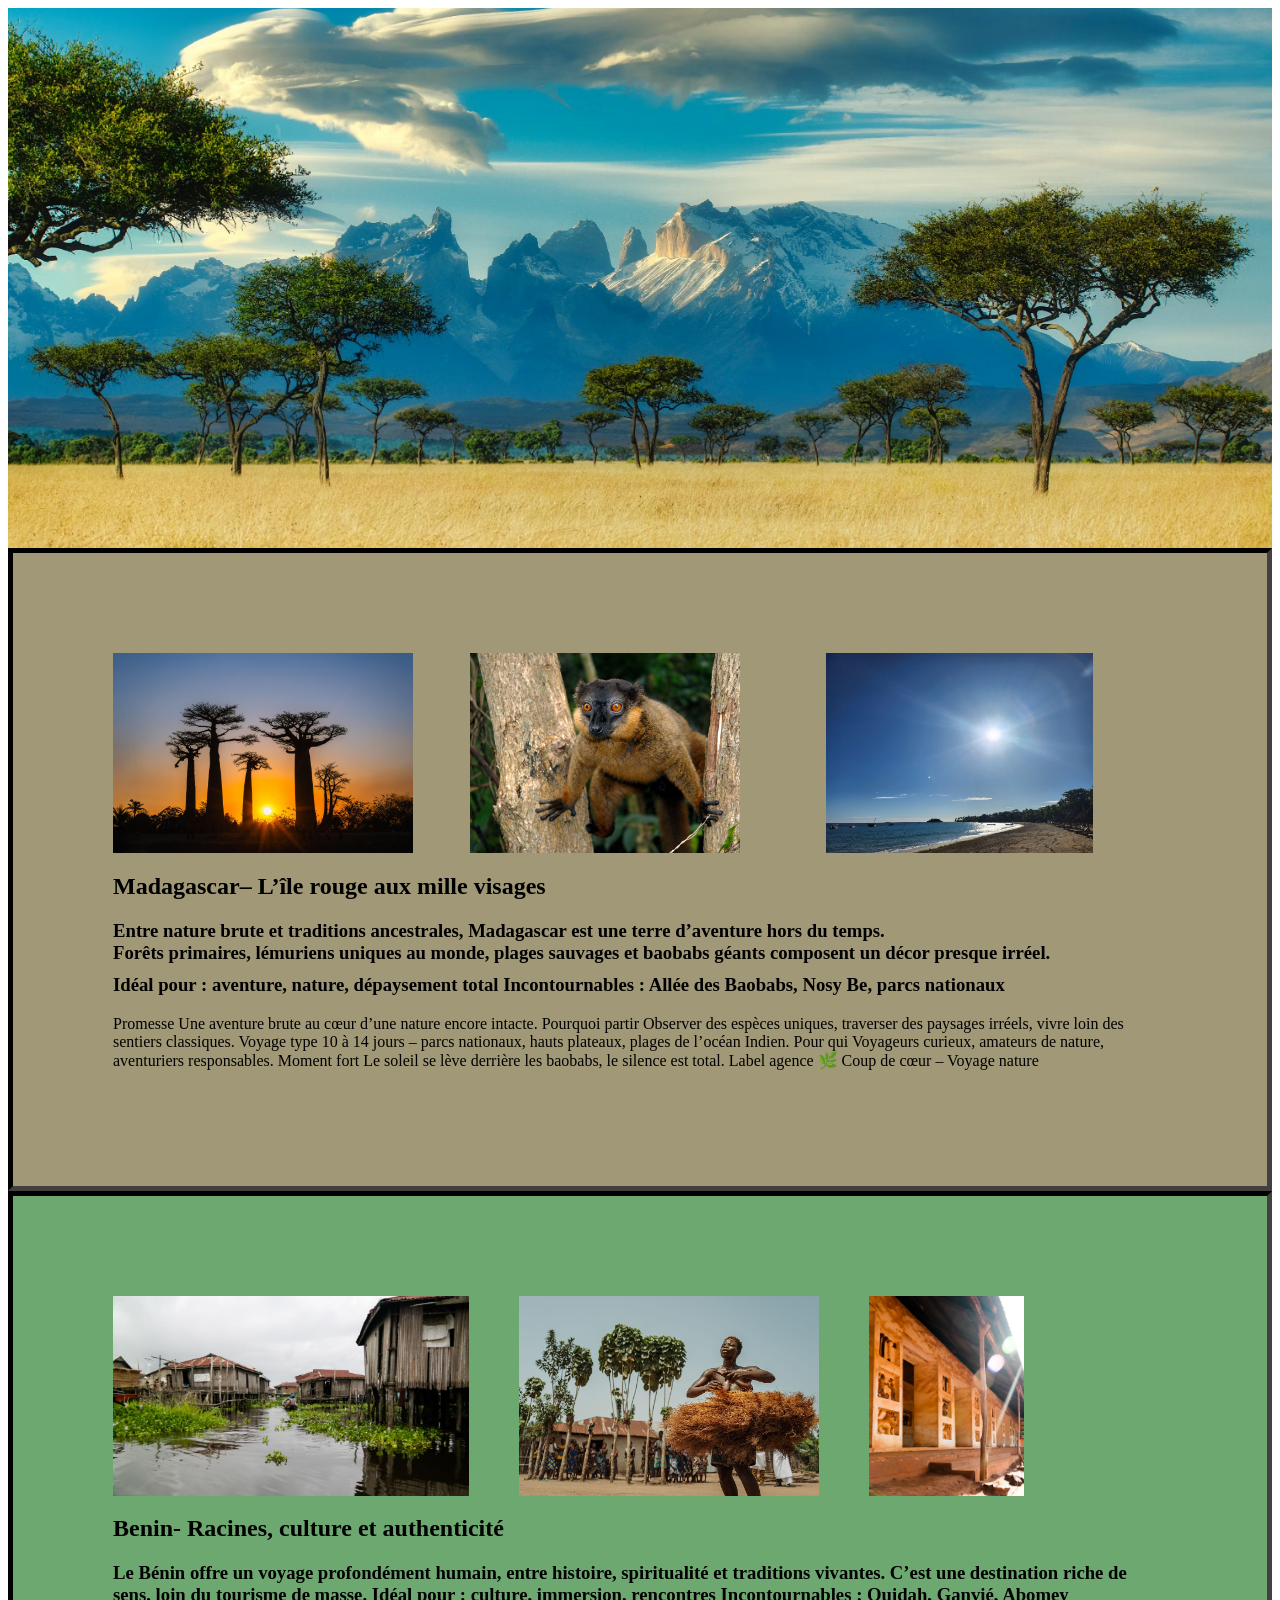
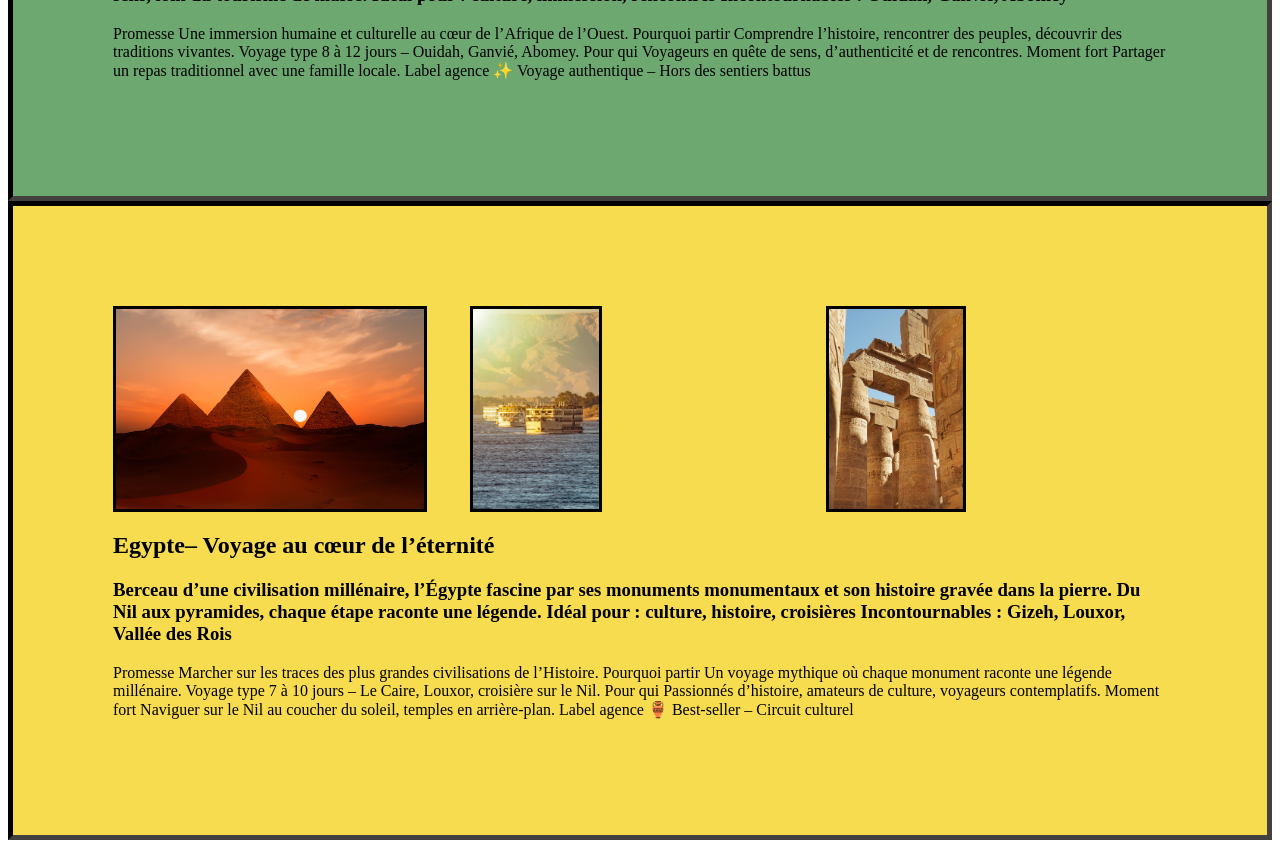
==== AfriqueSteven.html @ 6af5409e "stevenpage2" ====
<!DOCTYPE html>
<html lang="fr">

<head>
    <meta charset="UTF-8">
    <meta name="viewport" content="width=device-width, initial-scale=1.0">
    <title>Document</title>
    <link rel="stylesheet" href="/assets/CSS/StyleSteven.css">
</head>

<body>
    <header class="top">
            <img src="/assets/image/StevenImages/afrique header.avif" alt="header">
    </header>
    <main>
        <article class="mada">
            <div class="image-mada">
                <img src="/assets/image/StevenImages/mada.jpeg" alt="">
                <img src="/assets/image/StevenImages/mada2.jpg" alt="">
                <img src="/assets/image/StevenImages/mada3.jpeg" alt="">
            </div>
            <div class="articlemada">
                <h2>
                    Madagascar– L’île rouge aux mille visages
                </h2>
                <h3>
                    Entre nature brute et traditions ancestrales, Madagascar est une terre d’aventure hors du temps. <br>
                    Forêts primaires, lémuriens uniques au monde, plages sauvages et baobabs géants composent un décor
                    presque irréel.
                    <span class="space"></span>
                    Idéal pour : aventure, nature, dépaysement total
                    Incontournables : Allée des Baobabs, Nosy Be, parcs nationaux
                </h3>
                <p>
                    Promesse
                    Une aventure brute au cœur d’une nature encore intacte.

                    Pourquoi partir
                    Observer des espèces uniques, traverser des paysages irréels, vivre loin des sentiers classiques.

                    Voyage type
                    10 à 14 jours – parcs nationaux, hauts plateaux, plages de l’océan Indien.

                    Pour qui
                    Voyageurs curieux, amateurs de nature, aventuriers responsables.

                    Moment fort
                    Le soleil se lève derrière les baobabs, le silence est total.

                    Label agence
                    🌿 Coup de cœur – Voyage nature
                </p>
            </div>
        </article>
        <article class="benin">
            <div class="image-benin">
                <img src="/assets/image/StevenImages/benin.jpeg" alt="">
                <img src="/assets/image/StevenImages/benin2.jpeg" alt="">
                <img src="/assets/image/StevenImages/benin3.jpeg" alt="">
            </div>
            <div>
                <h2>
                    Benin- Racines, culture et authenticité
                </h2>
                <h3>
                    Le Bénin offre un voyage profondément humain, entre histoire, spiritualité et traditions vivantes.
                    C’est une destination riche de sens, loin du tourisme de masse.

                    Idéal pour : culture, immersion, rencontres
                    Incontournables : Ouidah, Ganvié, Abomey

                </h3>
                <p>
                    Promesse
                    Une immersion humaine et culturelle au cœur de l’Afrique de l’Ouest.

                    Pourquoi partir
                    Comprendre l’histoire, rencontrer des peuples, découvrir des traditions vivantes.

                    Voyage type
                    8 à 12 jours – Ouidah, Ganvié, Abomey.

                    Pour qui
                    Voyageurs en quête de sens, d’authenticité et de rencontres.

                    Moment fort
                    Partager un repas traditionnel avec une famille locale.

                    Label agence
                    ✨ Voyage authentique – Hors des sentiers battus
                </p>
            </div>
        </article>
        <article class="egypte">
            <div class="image-egypte">
                <img src="/assets/image/StevenImages/Egypt.jpeg" alt="">
                <img src="/assets/image/StevenImages/egypt2.jpeg" alt="">
                <img src="/assets/image/StevenImages/egypt3.jpeg" alt="">
            </div>
            <div>
                <h2>
                    Egypte– Voyage au cœur de l’éternité
                </h2>
                <h3>
                    Berceau d’une civilisation millénaire, l’Égypte fascine par ses monuments monumentaux et son
                    histoire gravée dans la pierre.
                    Du Nil aux pyramides, chaque étape raconte une légende.

                    Idéal pour : culture, histoire, croisières
                    Incontournables : Gizeh, Louxor, Vallée des Rois
                </h3>
                <p>
                    Promesse
                    Marcher sur les traces des plus grandes civilisations de l’Histoire.

                    Pourquoi partir
                    Un voyage mythique où chaque monument raconte une légende millénaire.

                    Voyage type
                    7 à 10 jours – Le Caire, Louxor, croisière sur le Nil.

                    Pour qui
                    Passionnés d’histoire, amateurs de culture, voyageurs contemplatifs.

                    Moment fort
                    Naviguer sur le Nil au coucher du soleil, temples en arrière-plan.

                    Label agence
                    🏺 Best-seller – Circuit culturel
                </p>
            </div>
        </article>

    </main>
    <footer>

    </footer>
</body>

</html>
---- assets/CSS/StyleSteven.css ----
.top {
    width: 100%;
    height: 60vh;
    overflow: hidden;

}

.top img {
    width: 100%;
    height: 100%;
    display: block;
    padding: 0px;
    object-fit: cover;
    object-position: center ;

}

.space {
    display: block;
    height: 10px;
}

/* mada */
.mada {
    padding: 100px;
    background-color: rgba(108, 94, 43, 0.639);
    border: 5px solid rgb(69, 64, 64);
    border-style: inset;
}
.image-mada {
    display: grid;
    grid-template-columns: repeat( 3, 1fr) ;
    gap: 16px;
    align-content: center ;
    padding: 0px;
}

.image-mada img {
    height: 200px;
    width: 100;
    object-fit: cover;
    display: block;
}

/*benin*/

.benin {
    padding: 100px;
    border: 5px solid rgb(69, 64, 64);
    border-style: inset;
    background-color: rgba(30, 121, 36, 0.648);
}
.image-benin {
    display: grid;
    grid-template-columns: repeat( 3, 1fr) ;
    gap: 50px;
    align-content: center ;
    padding: 0px;
}

.image-benin img {
    height: 200px;
    width: 100;
    object-fit: cover;
    display: block;
}

/*egypte*/

.egypte {
    padding: 100px;
    border: 5px solid rgb(69, 64, 64);
    border-style: inset;
    background-color: rgba(244, 204, 0, 0.692);
}
.image-egypte {
    display: grid;
    grid-template-columns: repeat( 3, 1fr) ;
    gap: 16px;
    align-content: center ;
    padding: 0px;
    
}

.image-egypte img {
    height: 200px;
    width: 100;
    object-fit: cover;
    display: block;
    border:solid black
}
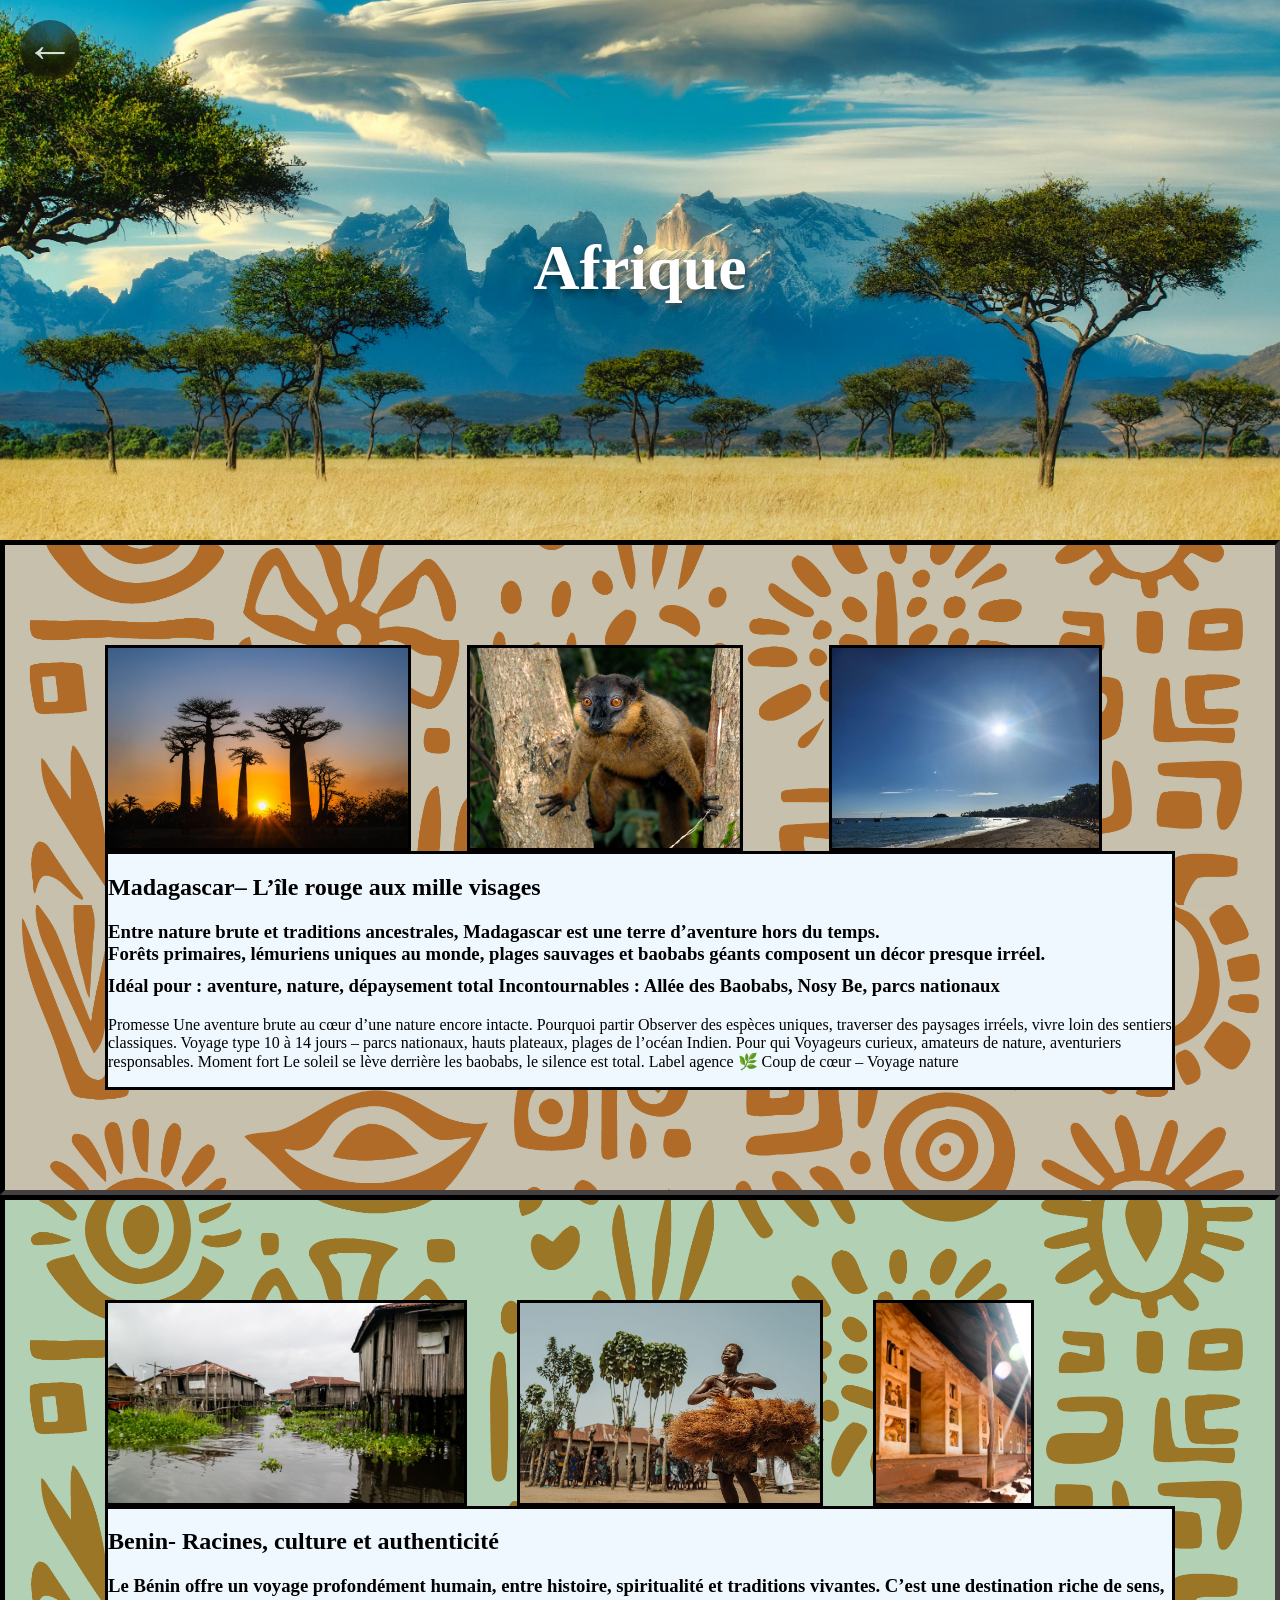
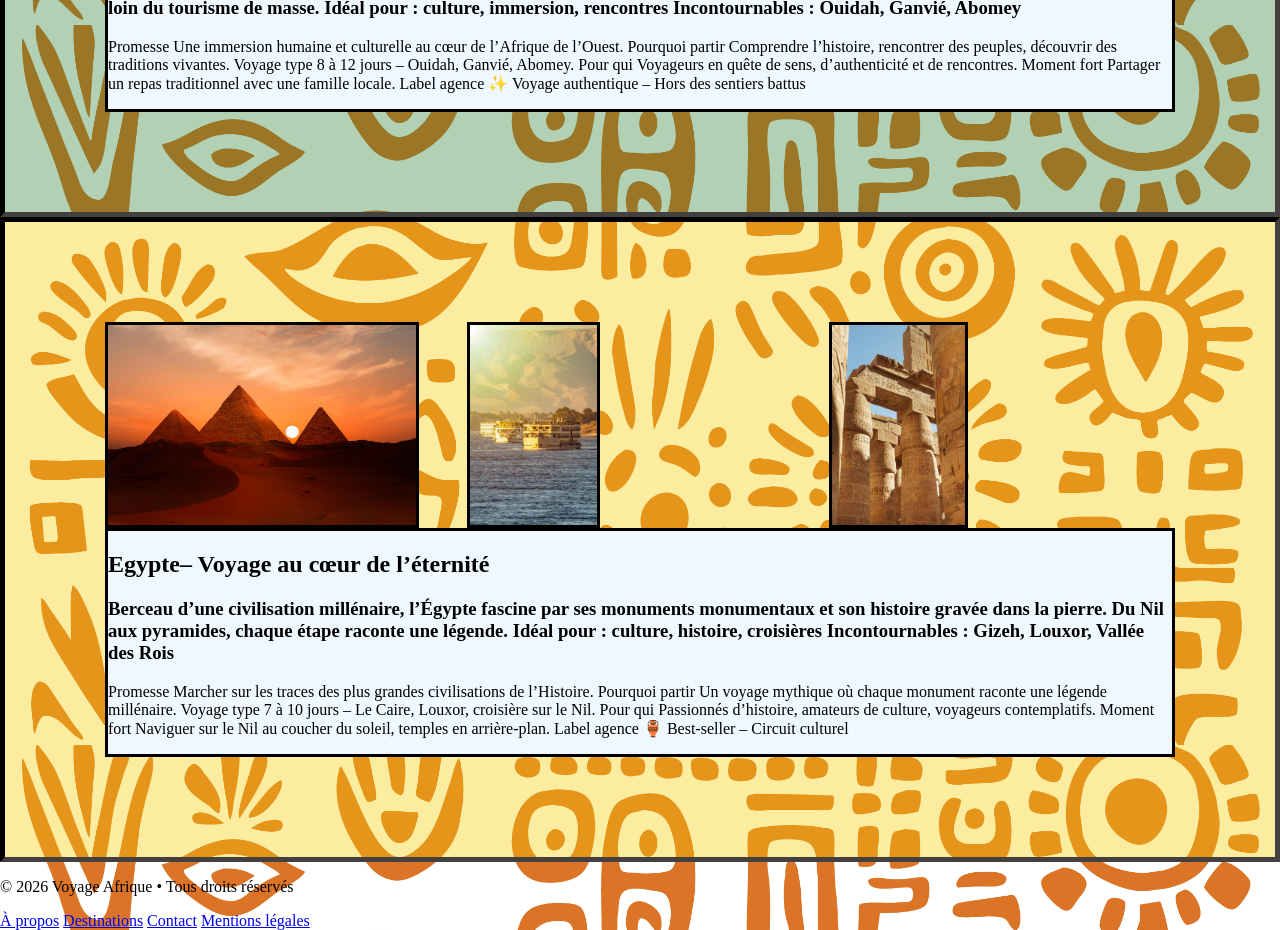
==== commit 91cd7e9a: "stevenfinal" ====
--- a/AfriqueSteven.html
+++ b/AfriqueSteven.html
@@ -7,10 +7,15 @@
     <title>Document</title>
     <link rel="stylesheet" href="/assets/CSS/StyleSteven.css">
 </head>
+<a href="index.html" class="back-button" aria-label="Retour à l'accueil">
+    ←
+</a>
+
 
 <body>
     <header class="top">
-            <img src="/assets/image/StevenImages/afrique header.avif" alt="header">
+        <h1 class="title">Afrique</h1>
+        <img src="/assets/image/StevenImages/afrique header.avif" alt="header">
     </header>
     <main>
         <article class="mada">
@@ -19,7 +24,7 @@
                 <img src="/assets/image/StevenImages/mada2.jpg" alt="">
                 <img src="/assets/image/StevenImages/mada3.jpeg" alt="">
             </div>
-            <div class="articlemada">
+            <div class="texte">
                 <h2>
                     Madagascar– L’île rouge aux mille visages
                 </h2>
@@ -58,7 +63,7 @@
                 <img src="/assets/image/StevenImages/benin2.jpeg" alt="">
                 <img src="/assets/image/StevenImages/benin3.jpeg" alt="">
             </div>
-            <div>
+            <div class="texte">
                 <h2>
                     Benin- Racines, culture et authenticité
                 </h2>
@@ -97,7 +102,7 @@
                 <img src="/assets/image/StevenImages/egypt2.jpeg" alt="">
                 <img src="/assets/image/StevenImages/egypt3.jpeg" alt="">
             </div>
-            <div>
+            <div class="texte">
                 <h2>
                     Egypte– Voyage au cœur de l’éternité
                 </h2>
@@ -133,7 +138,13 @@
 
     </main>
     <footer>
-
+<p>© 2026 Voyage Afrique • Tous droits réservés</p>
+    <nav>
+        <a href="#">À propos</a>
+        <a href="#">Destinations</a>
+        <a href="#">Contact</a>
+        <a href="#">Mentions légales</a>
+    </nav>
     </footer>
 </body>
 
--- a/assets/CSS/StyleSteven.css
+++ b/assets/CSS/StyleSteven.css
@@ -11,8 +11,32 @@
     display: block;
     padding: 0px;
     object-fit: cover;
-    object-position: center ;
+    object-position: center;
 
+}
+
+.title {
+    position: absolute;
+    top: 25%;
+    left: 50%;
+    transform: translate(-50%, -50%);
+  color: white;
+  font-size: 4rem;
+  z-index: 2;
+  text-shadow: 0 4px 10px rgba(0,0,0,.6);
+}
+
+body {
+    margin: 0;
+    background-image: url(/assets/image/StevenImages/c296353d-eb46-4998-bdba-b3c58fbd96ce.jpg);
+    background-size: contain;
+    background-repeat: repeat;
+    background-position: center;
+}
+
+.texte {
+    background-color: aliceblue;
+    border: solid black;
 }
 
 .space {
@@ -23,15 +47,16 @@
 /* mada */
 .mada {
     padding: 100px;
-    background-color: rgba(108, 94, 43, 0.639);
+    background-color: rgba(108, 94, 43, 0.388);
     border: 5px solid rgb(69, 64, 64);
     border-style: inset;
 }
+
 .image-mada {
     display: grid;
-    grid-template-columns: repeat( 3, 1fr) ;
+    grid-template-columns: repeat(3, 1fr);
     gap: 16px;
-    align-content: center ;
+    align-content: center;
     padding: 0px;
 }
 
@@ -40,6 +65,7 @@
     width: 100;
     object-fit: cover;
     display: block;
+    border: solid black
 }
 
 /*benin*/
@@ -48,13 +74,14 @@
     padding: 100px;
     border: 5px solid rgb(69, 64, 64);
     border-style: inset;
-    background-color: rgba(30, 121, 36, 0.648);
+    background-color: rgba(30, 121, 36, 0.342);
 }
+
 .image-benin {
     display: grid;
-    grid-template-columns: repeat( 3, 1fr) ;
+    grid-template-columns: repeat(3, 1fr);
     gap: 50px;
-    align-content: center ;
+    align-content: center;
     padding: 0px;
 }
 
@@ -63,6 +90,7 @@
     width: 100;
     object-fit: cover;
     display: block;
+    border: solid black
 }
 
 /*egypte*/
@@ -71,15 +99,16 @@
     padding: 100px;
     border: 5px solid rgb(69, 64, 64);
     border-style: inset;
-    background-color: rgba(244, 204, 0, 0.692);
+    background-color: rgba(244, 203, 0, 0.372);
 }
+
 .image-egypte {
     display: grid;
-    grid-template-columns: repeat( 3, 1fr) ;
+    grid-template-columns: repeat(3, 1fr);
     gap: 16px;
-    align-content: center ;
+    align-content: center;
     padding: 0px;
-    
+
 }
 
 .image-egypte img {
@@ -87,5 +116,55 @@
     width: 100;
     object-fit: cover;
     display: block;
-    border:solid black
-}+    border: solid black
+}
+
+/*footer*/
+
+.footer-afrique {
+    background: rgba(0, 0, 0, 0.75);
+    color: #f1f1f1;
+    text-align: center;
+    padding: 20px 10px;
+    font-size: 14px;
+}
+
+.footer-afrique nav {
+    margin-top: 8px;
+}
+
+.footer-afrique a {
+    color: #d4af37; /* or africain / sable */
+    text-decoration: none;
+    margin: 0 10px;
+    transition: opacity 0.2s;
+}
+
+.footer-afrique a:hover {
+    opacity: 0.7;
+}
+/* back */
+.back-button {
+    position: fixed;
+    top: 20px;
+    left: 20px;
+    width: 60px;
+    height: 60px;
+    border-radius: 50%;
+    background: rgba(0, 0, 0, 0.55);
+    color: #ffffff;
+    text-decoration: none;
+    font-size: 50px;
+    display: flex;
+    align-items: center;
+    justify-content: center;
+    backdrop-filter: blur(4px);
+    transition: background 0.2s, transform 0.2s, opacity 0.2s;
+    opacity: 0.8;
+}
+
+.back-button:hover {
+    background: rgba(0, 0, 0, 0.8);
+    transform: translateX(-2px);
+    opacity: 1;
+}
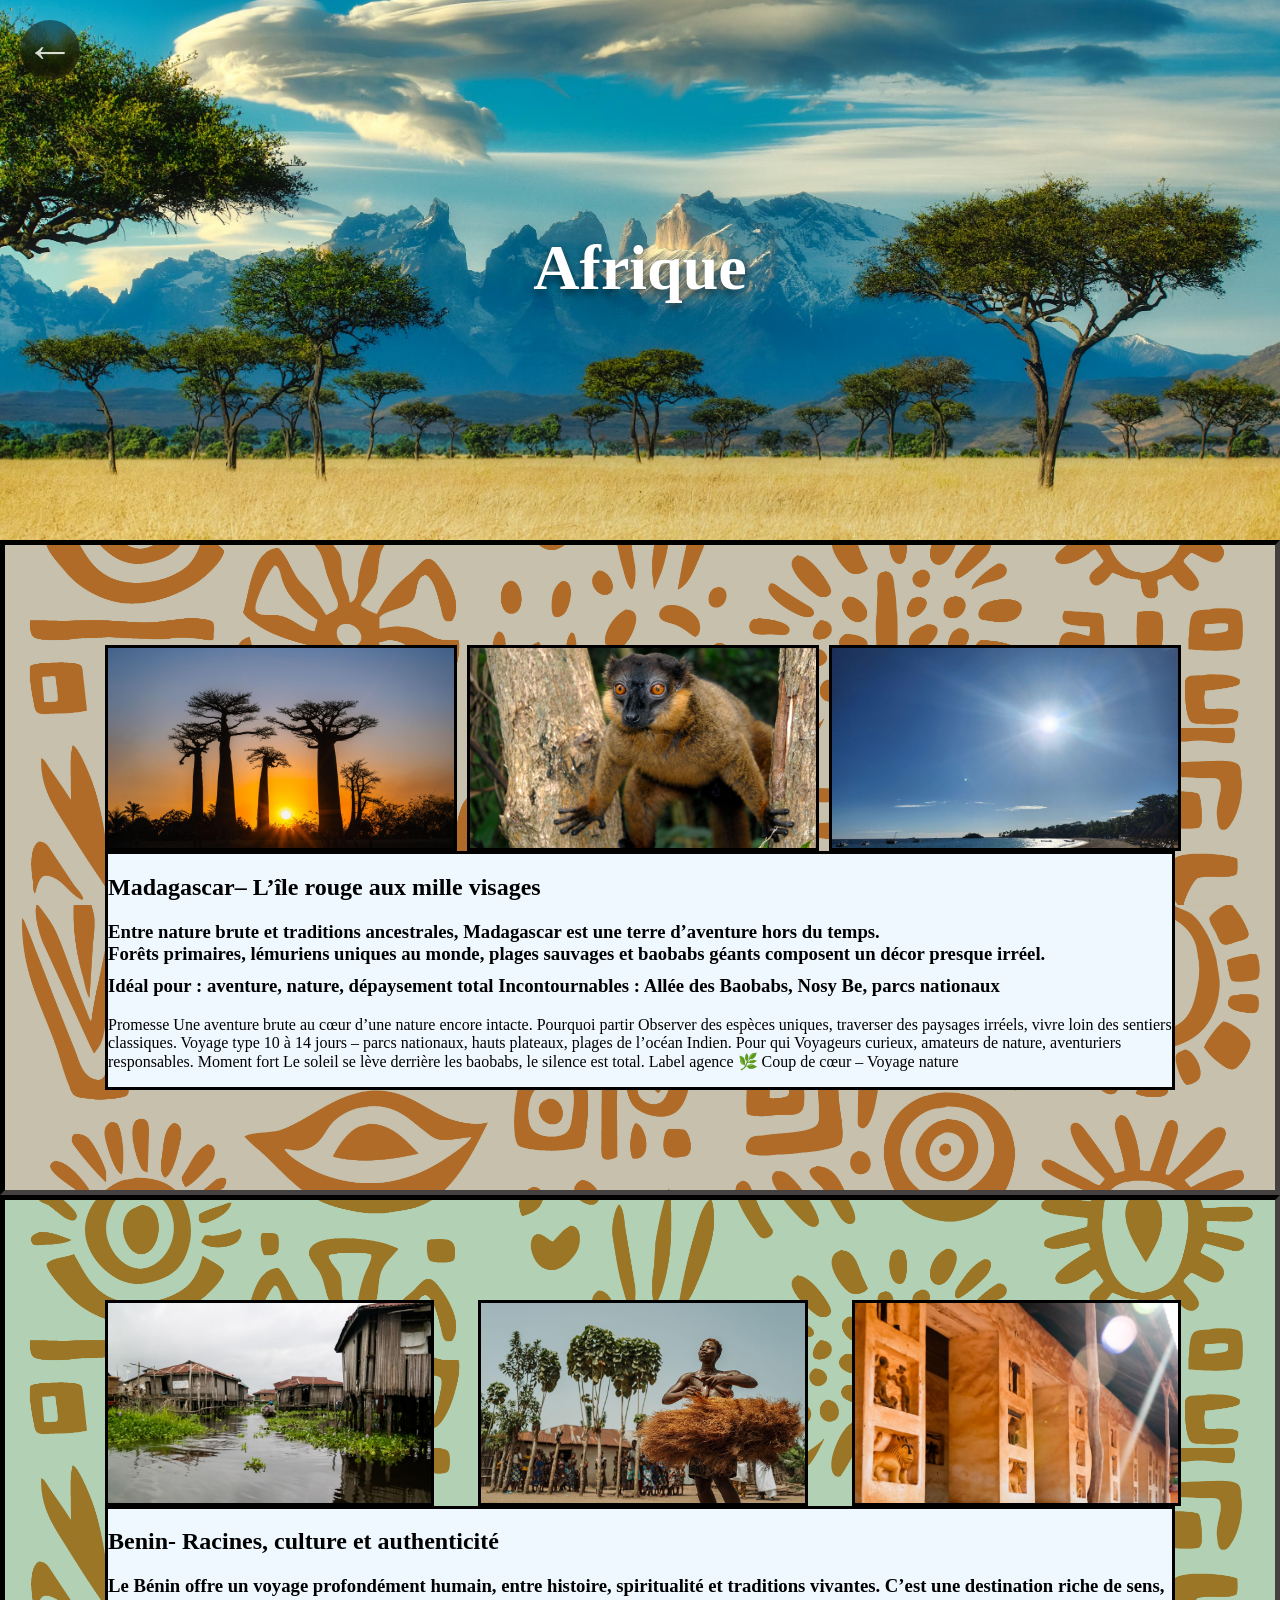
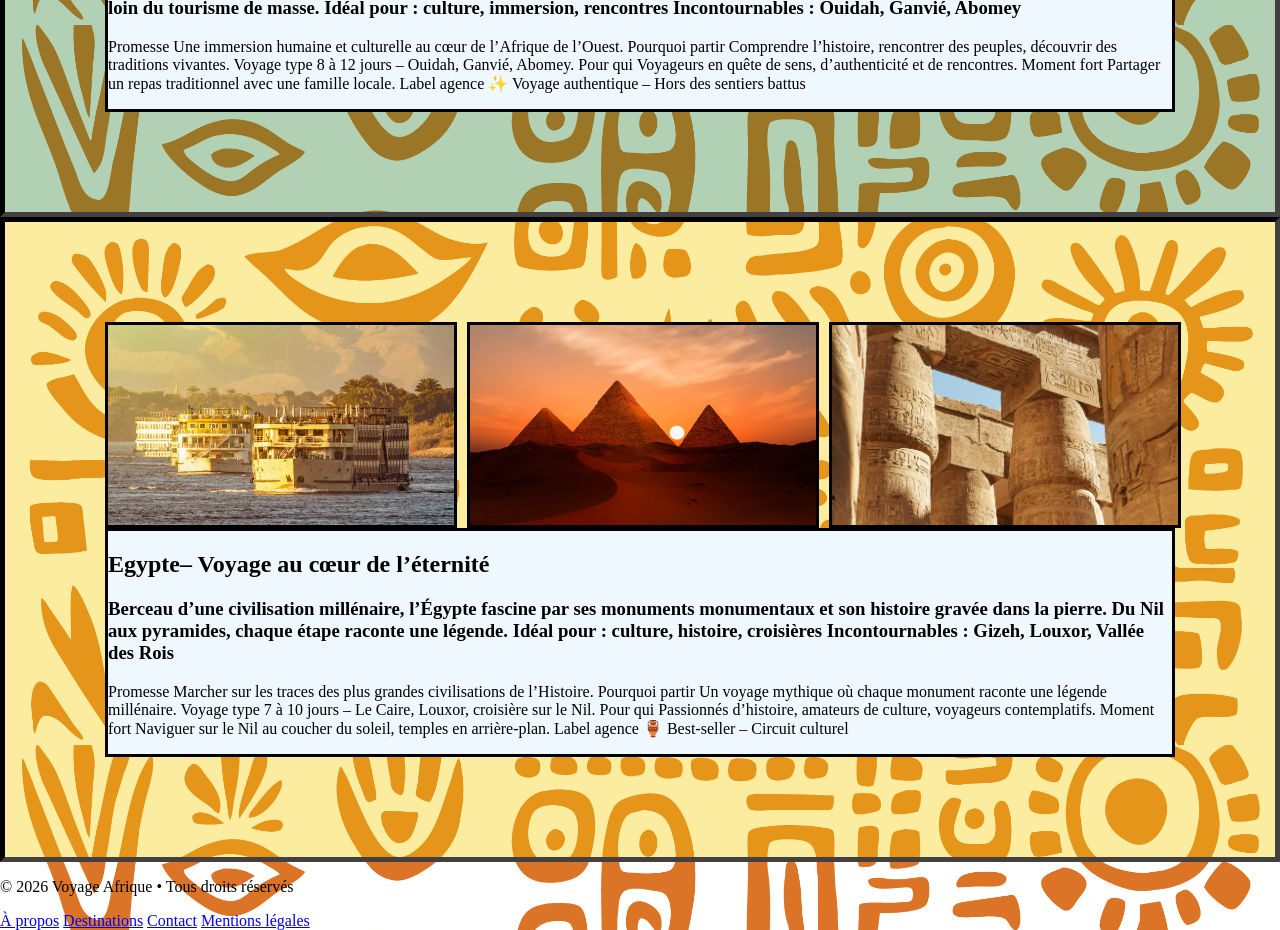
==== commit 0dc9a87f: "stevenfinal2" ====
--- a/AfriqueSteven.html
+++ b/AfriqueSteven.html
@@ -98,8 +98,8 @@
         </article>
         <article class="egypte">
             <div class="image-egypte">
+                <img src="/assets/image/StevenImages/egypt2.jpeg" alt="">
                 <img src="/assets/image/StevenImages/Egypt.jpeg" alt="">
-                <img src="/assets/image/StevenImages/egypt2.jpeg" alt="">
                 <img src="/assets/image/StevenImages/egypt3.jpeg" alt="">
             </div>
             <div class="texte">
--- a/assets/CSS/StyleSteven.css
+++ b/assets/CSS/StyleSteven.css
@@ -62,7 +62,7 @@
 
 .image-mada img {
     height: 200px;
-    width: 100;
+    width: 100%;
     object-fit: cover;
     display: block;
     border: solid black
@@ -87,7 +87,7 @@
 
 .image-benin img {
     height: 200px;
-    width: 100;
+    width: 100%;
     object-fit: cover;
     display: block;
     border: solid black
@@ -113,7 +113,7 @@
 
 .image-egypte img {
     height: 200px;
-    width: 100;
+    width: 100%;
     object-fit: cover;
     display: block;
     border: solid black
